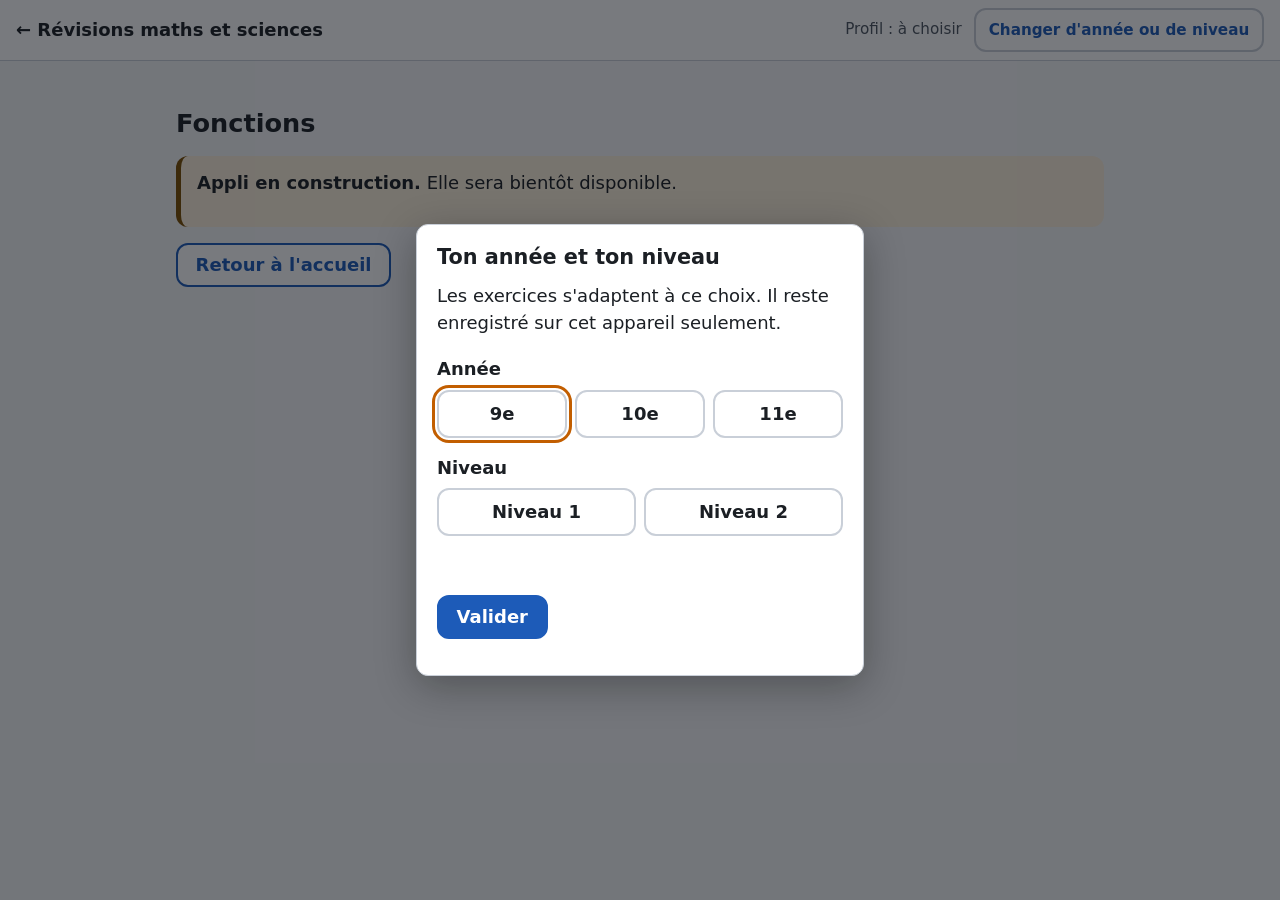
==== fonctions/index.html @ a18d1c78 "Structure commune du site de révisions Page d'accueil, styles communs (clair/sombre), choix du profi" ====
<!doctype html>
<html lang="fr-CH">
<head>
  <meta charset="utf-8">
  <meta name="viewport" content="width=device-width, initial-scale=1">
  <meta name="referrer" content="no-referrer">
  <title>Fonctions – Révisions</title>
  <link rel="stylesheet" href="../assets/commun.css">
</head>
<body>
  <a class="lien-evitement" href="#contenu">Aller au contenu</a>
  <header class="entete">
    <a class="entete-titre" href="../">← Révisions maths et sciences</a>
    <div data-profil></div>
  </header>

  <main id="contenu" class="page">
    <h1>Fonctions</h1>
    <div class="retour info">
      <p><strong>Appli en construction.</strong> Elle sera bientôt disponible.</p>
    </div>
    <p><a class="bouton-secondaire" href="../">Retour à l'accueil</a></p>
  </main>

  <script src="../assets/profil.js"></script>
</body>
</html>
---- assets/commun.css ----
/*
 * commun.css — styles partagés de toutes les applis
 * --------------------------------------------------
 * Mobile d'abord (utilisable dès 360 px), thème clair/sombre automatique,
 * zones de clic d'au moins 44 px, focus clavier visible.
 *
 * Classes utiles :
 *   .entete, .entete-titre, [data-profil]   en-tête commun (profil.js le remplit)
 *   .page                                   contenu centré
 *   .section, .grille-cartes, .carte        page d'accueil, listes
 *   .bouton, .bouton-secondaire, .bouton-discret
 *   .champ                                  zone de saisie
 *   .retour.juste / .retour.faux / .retour.info   message après une réponse
 *   .etiquette                              petite pastille (« 10e », « niveau 2 »)
 *   .aide-memoire                           encadré de rappel
 *   .visuellement-cache                     texte pour lecteurs d'écran
 */

/* ---------- Jetons de couleur ---------- */
:root {
  color-scheme: light dark;
  --fond: #f5f6f8;
  --surface: #ffffff;
  --surface-2: #eef1f5;
  --texte: #1b1f24;
  --texte-doux: #4d5560;
  --bordure: #c9cfd8;
  --accent: #1d5bb8;          /* bleu maths : contraste ≈ 6:1 sur blanc */
  --accent-texte: #ffffff;
  --accent-doux: #e3ecfa;
  --sciences: #1b6e45;        /* vert sciences */
  --sciences-doux: #e1f2e8;
  --juste: #1b6e3a;
  --juste-doux: #e3f4e8;
  --faux: #b0261b;
  --faux-doux: #fbe7e5;
  --info: #7a4d00;
  --info-doux: #fdf1dc;
  --focus: #c25e00;
  --ombre: 0 1px 2px rgba(20, 30, 50, .08), 0 2px 8px rgba(20, 30, 50, .06);

  --rayon: 12px;
  --espace: 1rem;
  --police: system-ui, -apple-system, "Segoe UI", Roboto, "Helvetica Neue", Arial, sans-serif;
  --police-maths: "Cambria Math", "STIX Two Math", "Latin Modern Math", Cambria, Georgia, serif;
}

@media (prefers-color-scheme: dark) {
  :root {
    --fond: #13161b;
    --surface: #1d2128;
    --surface-2: #272c35;
    --texte: #e9ecf0;
    --texte-doux: #b1b8c3;
    --bordure: #434b57;
    --accent: #8db8ff;
    --accent-texte: #0d1626;
    --accent-doux: #1e2c44;
    --sciences: #74d39f;
    --sciences-doux: #183327;
    --juste: #7fd99c;
    --juste-doux: #173323;
    --faux: #ff9d93;
    --faux-doux: #3b1d1b;
    --info: #f3c06b;
    --info-doux: #362a15;
    --focus: #ffb35c;
    --ombre: 0 1px 2px rgba(0, 0, 0, .4);
  }
}

/* ---------- Base ---------- */
*, *::before, *::after { box-sizing: border-box; }
[hidden] { display: none !important; }

html {
  -webkit-text-size-adjust: 100%;
  text-size-adjust: 100%;
}

body {
  margin: 0;
  min-height: 100vh;
  background: var(--fond);
  color: var(--texte);
  font-family: var(--police);
  font-size: 1.125rem;          /* 18 px : très lisible sur téléphone */
  line-height: 1.55;
  overflow-wrap: break-word;
  overflow-x: hidden;
}

h1, h2, h3 { line-height: 1.25; margin: 1.2em 0 .5em; }
h1 { font-size: 1.6rem; }
h2 { font-size: 1.3rem; }
h3 { font-size: 1.12rem; }
p { margin: 0 0 1em; }

a { color: var(--accent); text-underline-offset: .15em; }
img, svg, canvas, video { max-width: 100%; height: auto; }

:focus-visible {
  outline: 3px solid var(--focus);
  outline-offset: 2px;
  border-radius: 4px;
}

.maths { font-family: var(--police-maths); font-size: 1.1em; }

.visuellement-cache {
  position: absolute !important;
  width: 1px; height: 1px;
  margin: -1px; padding: 0; border: 0;
  overflow: hidden; clip: rect(0 0 0 0); white-space: nowrap;
}

.lien-evitement {
  position: absolute; left: .5rem; top: -4rem;
  background: var(--surface); color: var(--texte);
  padding: .6rem 1rem; border-radius: var(--rayon); z-index: 10;
}
.lien-evitement:focus { top: .5rem; }

/* ---------- En-tête commun ---------- */
.entete {
  display: flex;
  flex-wrap: wrap;
  align-items: center;
  justify-content: space-between;
  gap: .5rem 1rem;
  padding: .5rem var(--espace);
  background: var(--surface);
  border-bottom: 1px solid var(--bordure);
}
.entete-titre {
  display: inline-flex;
  align-items: center;
  min-height: 44px;
  font-weight: 700;
  color: var(--texte);
  text-decoration: none;
}
.entete-titre:hover { text-decoration: underline; }

.profil-zone {
  display: flex;
  flex-wrap: wrap;
  align-items: center;
  gap: .25rem .75rem;
}
.profil-actuel { color: var(--texte-doux); font-size: .95rem; }
.profil-actuel strong { color: var(--texte); }

/* ---------- Mise en page ---------- */
.page {
  width: 100%;
  max-width: 60rem;
  margin: 0 auto;
  padding: var(--espace);
}
.intro { color: var(--texte-doux); }

.section { margin-top: 1.5rem; }
.section > h2 { display: flex; align-items: center; gap: .5rem; }
.section > h2::before {
  content: "";
  width: .5rem; height: 1.2em;
  border-radius: 4px;
  background: var(--accent);
}
.section-sciences > h2::before { background: var(--sciences); }

.grille-cartes {
  display: grid;
  grid-template-columns: 1fr;
  gap: var(--espace);
  list-style: none;
  margin: 0; padding: 0;
}
@media (min-width: 40rem) {
  .grille-cartes { grid-template-columns: repeat(2, 1fr); }
}
@media (min-width: 60rem) {
  .grille-cartes { grid-template-columns: repeat(3, 1fr); }
}

.carte {
  position: relative;
  display: flex;
  flex-direction: column;
  gap: .35rem;
  padding: 1rem 1.1rem;
  background: var(--surface);
  border: 1px solid var(--bordure);
  border-left: 6px solid var(--accent);
  border-radius: var(--rayon);
  box-shadow: var(--ombre);
}
.section-sciences .carte { border-left-color: var(--sciences); }
.carte h3 { margin: 0; font-size: 1.15rem; }
.carte p { margin: 0; color: var(--texte-doux); font-size: 1rem; }
.carte a {
  color: var(--texte);
  text-decoration: none;
}
/* toute la carte est cliquable */
.carte a::after { content: ""; position: absolute; inset: 0; border-radius: var(--rayon); }
.carte:hover { border-color: var(--accent); }
.section-sciences .carte:hover { border-color: var(--sciences); }
.carte:focus-within { outline: 3px solid var(--focus); outline-offset: 2px; }
.carte a:focus-visible { outline: none; }

.etiquette {
  display: inline-block;
  padding: .05rem .55rem;
  border-radius: 999px;
  background: var(--surface-2);
  color: var(--texte);
  font-size: .85rem;
  font-weight: 600;
}

.aide-memoire {
  padding: .9rem 1rem;
  margin: 1rem 0;
  background: var(--info-doux);
  border-left: 5px solid var(--info);
  border-radius: var(--rayon);
}

/* ---------- Boutons ---------- */
.bouton, .bouton-secondaire, .bouton-discret {
  display: inline-flex;
  align-items: center;
  justify-content: center;
  gap: .4rem;
  min-height: 44px;
  min-width: 44px;
  padding: .55rem 1.1rem;
  border-radius: var(--rayon);
  border: 2px solid var(--accent);
  font: inherit;
  font-weight: 600;
  line-height: 1.2;
  text-align: center;
  text-decoration: none;
  cursor: pointer;
  touch-action: manipulation;
  -webkit-tap-highlight-color: transparent;
}
.bouton { background: var(--accent); color: var(--accent-texte); }
.bouton:hover { filter: brightness(1.08); }
.bouton-secondaire { background: var(--surface); color: var(--accent); }
.bouton-secondaire:hover { background: var(--accent-doux); }
.bouton-discret {
  background: transparent; color: var(--accent);
  border-color: var(--bordure);
  font-size: .95rem;
  padding: .45rem .8rem;
}
.bouton-discret:hover { background: var(--accent-doux); }
button:disabled { opacity: .5; cursor: not-allowed; }

.actions { display: flex; flex-wrap: wrap; gap: .6rem; margin: 1rem 0; }

/* ---------- Saisie ---------- */
.champ {
  display: block;
  width: 100%;
  min-height: 48px;
  padding: .55rem .8rem;
  font: inherit;
  font-size: 1.25rem;
  color: var(--texte);
  background: var(--surface);
  border: 2px solid var(--bordure);
  border-radius: var(--rayon);
}
.champ:focus { border-color: var(--accent); }
.champ:focus-visible { outline-offset: 1px; }

/* ---------- Retours après une réponse ---------- */
.retour {
  padding: .8rem 1rem;
  margin: 1rem 0;
  border-radius: var(--rayon);
  border-left: 5px solid var(--bordure);
  background: var(--surface-2);
}
.retour:empty { display: none; }
.retour.juste { background: var(--juste-doux); border-color: var(--juste); }
.retour.faux  { background: var(--faux-doux);  border-color: var(--faux); }
.retour.info  { background: var(--info-doux);  border-color: var(--info); }
.retour.juste strong:first-child { color: var(--juste); }
.retour.faux strong:first-child  { color: var(--faux); }

/* ---------- Fenêtre de choix du profil (profil.js) ---------- */
.profil-dialogue {
  width: min(28rem, calc(100vw - 2rem));
  max-height: calc(100vh - 2rem);
  overflow: auto;
  padding: 1.25rem;
  color: var(--texte);
  background: var(--surface);
  border: 1px solid var(--bordure);
  border-radius: var(--rayon);
  box-shadow: 0 10px 40px rgba(0, 0, 0, .3);
}
.profil-dialogue::backdrop { background: rgba(10, 14, 20, .55); }
.profil-dialogue h2 { margin-top: 0; }
.profil-dialogue fieldset {
  border: 0; margin: 0 0 1rem; padding: 0;
}
.profil-dialogue legend { font-weight: 700; margin-bottom: .4rem; padding: 0; }
.choix-groupe { display: flex; flex-wrap: wrap; gap: .5rem; }
.choix {
  position: relative;
  flex: 1 1 4rem;
}
.choix input { position: absolute; opacity: 0; inset: 0; margin: 0; cursor: pointer; }
.choix span {
  display: flex; align-items: center; justify-content: center;
  min-height: 48px;
  padding: .4rem .6rem;
  border: 2px solid var(--bordure);
  border-radius: var(--rayon);
  font-weight: 600;
  text-align: center;
}
.choix input:checked + span {
  border-color: var(--accent);
  background: var(--accent-doux);
  box-shadow: inset 0 0 0 1px var(--accent);
}
.choix input:checked + span::before { content: "✓ "; white-space: pre; }
.choix input:focus-visible + span { outline: 3px solid var(--focus); outline-offset: 2px; }
.profil-message { color: var(--faux); min-height: 1.5em; margin: 0 0 .5rem; }

/* ---------- Clavier mathématique (clavier.js) ---------- */
.clavier {
  display: grid;
  grid-template-columns: repeat(6, minmax(0, 1fr));
  gap: .4rem;
  margin-top: .6rem;
  padding: .5rem;
  background: var(--surface-2);
  border-radius: var(--rayon);
  user-select: none;
  -webkit-user-select: none;
}
.clavier button {
  min-height: 48px;
  min-width: 0;
  padding: 0;
  font: inherit;
  font-family: var(--police-maths);
  font-size: 1.3rem;
  color: var(--texte);
  background: var(--surface);
  border: 1px solid var(--bordure);
  border-radius: 10px;
  cursor: pointer;
  touch-action: manipulation;
  -webkit-tap-highlight-color: transparent;
}
.clavier button:hover { background: var(--accent-doux); }
.clavier button:active { transform: translateY(1px); }
.clavier .touche-op { color: var(--accent); font-weight: 700; }
.clavier .touche-lettre { font-style: italic; }
.clavier .touche-effacer { font-family: var(--police); font-size: 1.1rem; }
.clavier .touche-valider {
  font-family: var(--police);
  font-size: 1rem;
  font-weight: 700;
  color: var(--accent-texte);
  background: var(--accent);
  border-color: var(--accent);
}
.clavier .touche-valider:hover { background: var(--accent); filter: brightness(1.08); }

.apercu {
  min-height: 2.2em;
  margin-top: .4rem;
  padding: .2rem .4rem;
  font-family: var(--police-maths);
  font-size: 1.3rem;
  color: var(--texte);
}
.apercu:empty::before { content: "\00a0"; }
.apercu .periode { text-decoration: overline; }

/* ---------- Pied de page ---------- */
.pied {
  max-width: 60rem;
  margin: 2rem auto 0;
  padding: 1rem var(--espace) 2rem;
  color: var(--texte-doux);
  font-size: .9rem;
  border-top: 1px solid var(--bordure);
}

/* ---------- Mouvement réduit ---------- */
@media (prefers-reduced-motion: reduce) {
  *, *::before, *::after {
    animation-duration: .001ms !important;
    animation-iteration-count: 1 !important;
    transition-duration: .001ms !important;
    scroll-behavior: auto !important;
  }
}
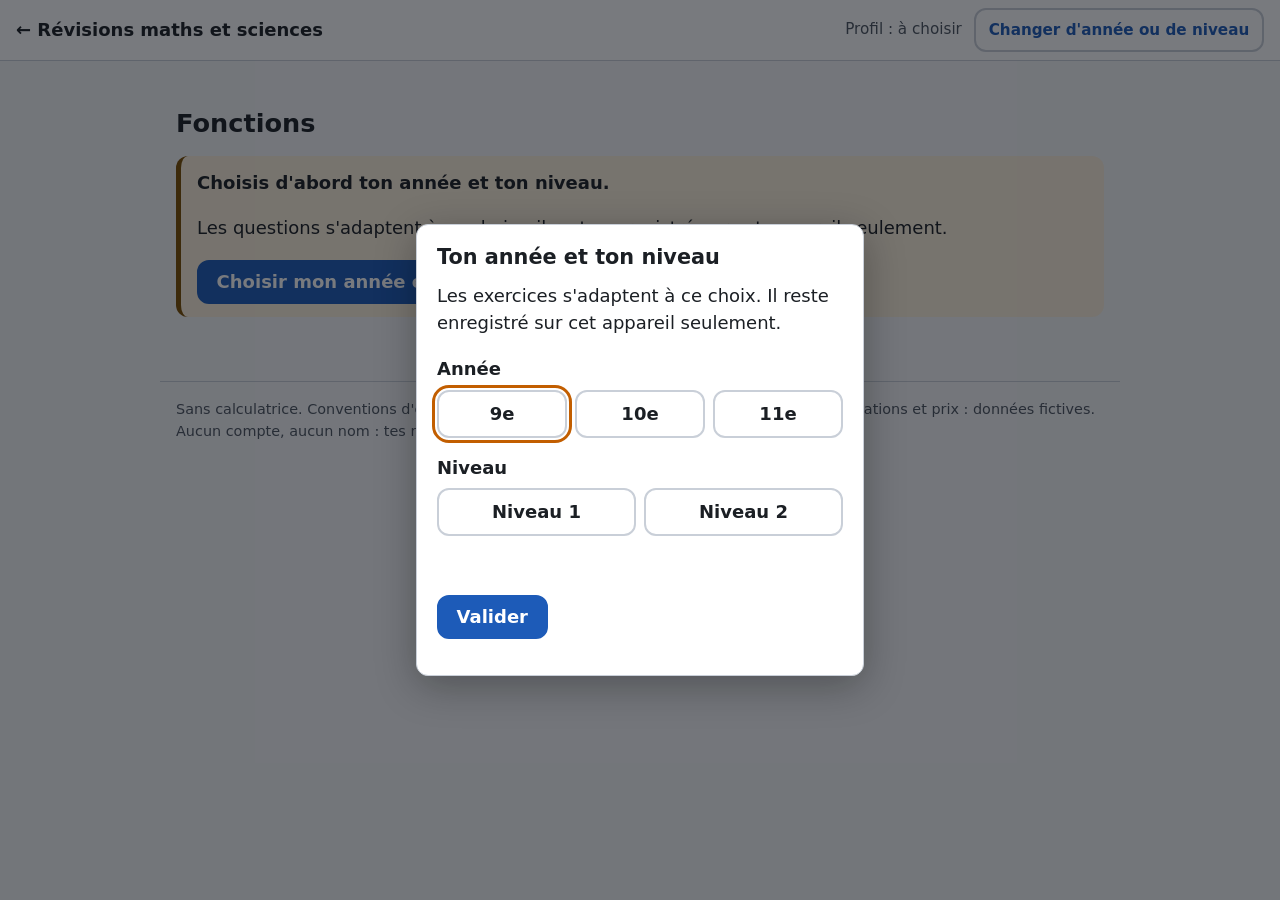
==== commit 723c192e: "Fonctions : module A complet (interface, tests de la logique et de l'interface) - bonne réponse « to" ====
--- a/fonctions/index.html
+++ b/fonctions/index.html
@@ -4,8 +4,10 @@
   <meta charset="utf-8">
   <meta name="viewport" content="width=device-width, initial-scale=1">
   <meta name="referrer" content="no-referrer">
+  <meta name="description" content="Révision des fonctions pour le Cycle 3 : tableaux de valeurs, graphiques, proportionnalité, fonctions affines, linéaires et constantes.">
   <title>Fonctions – Révisions</title>
   <link rel="stylesheet" href="../assets/commun.css">
+  <link rel="stylesheet" href="fonctions.css">
 </head>
 <body>
   <a class="lien-evitement" href="#contenu">Aller au contenu</a>
@@ -16,12 +18,24 @@
 
   <main id="contenu" class="page">
     <h1>Fonctions</h1>
-    <div class="retour info">
-      <p><strong>Appli en construction.</strong> Elle sera bientôt disponible.</p>
+    <div id="appli">
+      <noscript>
+        <div class="retour info"><p>Cette appli a besoin de JavaScript pour fonctionner.</p></div>
+      </noscript>
     </div>
-    <p><a class="bouton-secondaire" href="../">Retour à l'accueil</a></p>
   </main>
 
+  <footer class="pied">
+    <p>Sans calculatrice. Conventions d'écriture de l'Aide-mémoire Mathématiques 9-10-11 (CIIP).
+      Situations et prix : données fictives. Aucun compte, aucun nom : tes réglages et tes réussites restent uniquement sur cet appareil.</p>
+  </footer>
+
   <script src="../assets/profil.js"></script>
+  <script src="../assets/maths.js"></script>
+  <script src="../assets/clavier.js"></script>
+  <script src="js/outils.js"></script>
+  <script src="js/module-a.js"></script>
+  <script src="js/catalogue.js"></script>
+  <script src="js/app.js"></script>
 </body>
 </html>
--- a/assets/commun.css
+++ b/assets/commun.css
@@ -14,6 +14,7 @@
  *   .etiquette                              petite pastille (« 10e », « niveau 2 »)
  *   .aide-memoire                           encadré de rappel
  *   .visuellement-cache                     texte pour lecteurs d'écran
+ *   .periode, .frac                         période barrée, fraction empilée (Maths.html)
  */
 
 /* ---------- Jetons de couleur ---------- */
@@ -387,7 +388,26 @@
   color: var(--texte);
 }
 .apercu:empty::before { content: "\00a0"; }
-.apercu .periode { text-decoration: overline; }
+
+/* ---------- Écriture mathématique (Maths.html, aperçu du clavier) ---------- */
+/* Période d'une écriture décimale : 1,18 avec une barre sur 18 */
+.periode {
+  text-decoration: overline;
+  text-decoration-thickness: .08em;
+  text-underline-offset: 0;
+}
+/* Fraction empilée : <span class="frac"><span>3</span><span>4</span></span> */
+.frac {
+  display: inline-flex;
+  flex-direction: column;
+  align-items: center;
+  vertical-align: middle;
+  margin: 0 .1em;
+  font-size: .9em;
+  line-height: 1.15;
+}
+.frac > span { padding: 0 .15em; }
+.frac > span:first-child { border-bottom: .08em solid currentColor; }
 
 /* ---------- Pied de page ---------- */
 .pied {
--- a/fonctions/fonctions.css
+++ b/fonctions/fonctions.css
@@ -0,0 +1,213 @@
+/*
+ * fonctions/fonctions.css — styles propres à l'appli « Fonctions »
+ * (complète assets/commun.css ; couleurs = variables communes, clair et sombre)
+ */
+
+.petit { font-size: .95rem; color: var(--texte-doux); }
+
+/* ---------- Choix du module ---------- */
+.modules li { list-style: none; }
+.carte-module {
+  display: flex;
+  flex-direction: column;
+  gap: .35rem;
+  width: 100%;
+  height: 100%;
+  padding: 1rem 1.1rem;
+  text-align: left;
+  font: inherit;
+  color: var(--texte);
+  background: var(--surface);
+  border: 1px solid var(--bordure);
+  border-left: 6px solid var(--accent);
+  border-radius: var(--rayon);
+  box-shadow: var(--ombre);
+  cursor: pointer;
+}
+.carte-module:hover { border-color: var(--accent); }
+.carte-module-titre { font-weight: 700; font-size: 1.1rem; }
+.carte-module-texte { color: var(--texte-doux); font-size: 1rem; }
+.carte-module-info { font-size: .9rem; color: var(--accent); font-weight: 600; }
+
+/* ---------- Réglages ---------- */
+.groupe-objectifs {
+  margin: 0 0 1rem;
+  padding: .6rem .8rem;
+  border: 1px solid var(--bordure);
+  border-radius: var(--rayon);
+  background: var(--surface);
+}
+.groupe-objectifs legend { font-weight: 700; padding: 0 .3rem; }
+.groupe-plusLoin { border-style: dashed; }
+.objectif {
+  display: flex;
+  align-items: flex-start;
+  gap: .6rem;
+  padding: .45rem .2rem;
+  min-height: 44px;
+  cursor: pointer;
+  border-bottom: 1px solid var(--surface-2);
+}
+.objectif:last-child { border-bottom: 0; }
+.objectif input { width: 1.3rem; height: 1.3rem; margin-top: .2rem; flex: none; accent-color: var(--accent); }
+.objectif-texte { display: flex; flex-direction: column; min-width: 0; }
+.objectif-titre { font-weight: 600; }
+.objectif-info { font-size: .88rem; color: var(--texte-doux); }
+.actions-petites { margin-top: 0; }
+
+.bloc-difficulte {
+  margin: 1rem 0;
+  padding: .8rem 1rem;
+  background: var(--surface);
+  border: 1px solid var(--bordure);
+  border-radius: var(--rayon);
+}
+.bloc-difficulte > label { font-weight: 700; display: block; margin-bottom: .3rem; }
+.curseur-ligne { display: flex; align-items: center; gap: .6rem; }
+.curseur-ligne input[type=range] { flex: 1; min-width: 0; height: 44px; accent-color: var(--accent); }
+.difficulte-texte { margin: .3rem 0 0; color: var(--texte-doux); font-size: .95rem; }
+.message-erreur { color: var(--faux); min-height: 1.4em; margin: 0; }
+
+/* ---------- Question ---------- */
+.question-entete { display: flex; align-items: center; gap: .8rem; flex-wrap: wrap; }
+.avancement { margin: 0; font-weight: 700; }
+.barre-avancement {
+  flex: 1 1 8rem;
+  height: .6rem;
+  background: var(--surface-2);
+  border-radius: 999px;
+  overflow: hidden;
+}
+.barre-avancement span { display: block; height: 100%; background: var(--accent); }
+.etiquettes { display: flex; flex-wrap: wrap; gap: .35rem; margin: .6rem 0; }
+.etiquette-objectif { font-weight: 500; }
+.etiquette-plus-loin { background: var(--info-doux); color: var(--info); margin-left: .4rem; }
+
+.question {
+  padding: 1rem;
+  background: var(--surface);
+  border: 1px solid var(--bordure);
+  border-radius: var(--rayon);
+  box-shadow: var(--ombre);
+}
+.enonce p { margin-bottom: .6rem; }
+.calcul {
+  font-size: 1.35rem;
+  text-align: center;
+  margin: .8rem 0;
+  overflow-x: auto;
+  overflow-y: hidden;
+  padding: .2rem 0;
+}
+.consigne { color: var(--texte-doux); font-size: 1rem; }
+.calcul-eleve {
+  margin: .4rem 0 .8rem;
+  padding: .6rem .8rem .6rem 2.2rem;
+  background: var(--surface-2);
+  border-radius: var(--rayon);
+  font-size: 1.15rem;
+  overflow-x: auto;
+}
+.calcul-eleve li { margin: .2rem 0; }
+mark.signe-cible {
+  background: var(--info-doux);
+  color: var(--texte);
+  outline: 2px solid var(--info);
+  border-radius: 3px;
+  padding: 0 .15em;
+}
+
+.ligne-champ { display: flex; align-items: center; gap: .5rem; }
+.ligne-champ .champ { flex: 1; min-width: 0; }
+.suffixe { font-weight: 600; white-space: nowrap; }
+
+.choix-reponses { border: 0; margin: 0; padding: 0; display: grid; gap: .5rem; }
+.option {
+  position: relative;
+  display: flex;
+  align-items: center;
+  gap: .6rem;
+  min-height: 48px;
+  padding: .5rem .8rem;
+  border: 2px solid var(--bordure);
+  border-radius: var(--rayon);
+  background: var(--surface);
+  cursor: pointer;
+}
+.option input { width: 1.2rem; height: 1.2rem; flex: none; accent-color: var(--accent); }
+.option:has(input:checked) { border-color: var(--accent); background: var(--accent-doux); }
+.option:has(input:focus-visible) { outline: 3px solid var(--focus); outline-offset: 2px; }
+.option-juste { border-color: var(--juste) !important; background: var(--juste-doux) !important; }
+.option-fausse { border-color: var(--faux) !important; background: var(--faux-doux) !important; }
+.option > span { min-width: 0; overflow-x: auto; }
+
+/* ---------- Correction ---------- */
+.correction {
+  margin-top: 1rem;
+  padding: .6rem .9rem;
+  border: 1px solid var(--bordure);
+  border-radius: var(--rayon);
+  background: var(--surface-2);
+}
+.correction summary { cursor: pointer; font-weight: 700; min-height: 44px; display: flex; align-items: center; }
+.etapes { list-style: none; margin: .4rem 0; padding: 0; }
+.etapes li {
+  display: grid;
+  grid-template-columns: 1fr;
+  gap: .15rem;
+  padding: .5rem 0;
+  border-bottom: 1px solid var(--bordure);
+}
+.etapes li:last-child { border-bottom: 0; }
+.etape-titre { font-weight: 800; font-size: .85rem; letter-spacing: .04em; color: var(--accent); }
+.etape-calcul { font-family: var(--police-maths); font-size: 1.15rem; overflow-x: auto; overflow-y: hidden; }
+@media (min-width: 48rem) {
+  .etapes li { grid-template-columns: 6.5rem 1fr 1fr; align-items: center; column-gap: 1rem; }
+  .etapes .etape-texte:last-child { grid-column: span 2; }
+}
+.verification { margin: .6rem 0 .2rem; }
+.renvoi { margin: .4rem 0 0; font-style: italic; color: var(--texte-doux); }
+
+/* ---------- Bilan ---------- */
+.score { font-size: 1.3rem; }
+.table-defilante { overflow-x: auto; }
+.table-bilan { width: 100%; border-collapse: collapse; background: var(--surface); }
+.table-bilan caption { text-align: left; font-weight: 700; padding: .4rem 0; }
+.table-bilan th, .table-bilan td { padding: .5rem .6rem; border-bottom: 1px solid var(--bordure); text-align: left; }
+.nombre-bilan { white-space: nowrap; font-weight: 700; text-align: right !important; }
+.bilan-ok .nombre-bilan { color: var(--juste); }
+.bilan-ko .nombre-bilan { color: var(--faux); }
+.bilan-moyen .nombre-bilan { color: var(--info); }
+
+
+/* ---------- Spécifique aux fonctions ---------- */
+:root { --courbe-0: #1d5bb8; --courbe-1: #b0261b; --grille: #dfe4ea; }
+@media (prefers-color-scheme: dark) {
+  :root { --courbe-0: #8db8ff; --courbe-1: #ff9d93; --grille: #333a45; }
+}
+.prefixe { font-family: var(--police-maths); font-weight: 600; white-space: nowrap; font-size: 1.15rem; }
+.donnees-fictives { font-size: .85rem; color: var(--texte-doux); font-style: italic; margin-top: 0; }
+.table-defilante { overflow-x: auto; }
+.tableau-valeurs { border-collapse: collapse; margin: .4rem 0 .8rem; font-variant-numeric: tabular-nums; background: var(--surface); }
+.tableau-valeurs caption { text-align: left; font-weight: 700; }
+.tableau-valeurs th, .tableau-valeurs td { border: 1px solid var(--bordure); padding: .35rem .7rem; text-align: center; min-width: 2.6rem; font-family: var(--police-maths); font-size: 1.1rem; }
+.tableau-valeurs th { background: var(--surface-2); }
+.tableau-valeurs .case-vide { color: var(--accent); font-weight: 700; font-family: var(--police); }
+.cadre-graphique { max-width: 28rem; margin: .4rem 0 .8rem; }
+.svg-fonction { display: block; width: 100%; height: auto; }
+.svg-fonction .grille line { stroke: var(--grille); stroke-width: 1; }
+.svg-fonction .axes line { stroke: var(--texte); stroke-width: 1.5; }
+.svg-fonction .axes path { fill: var(--texte); }
+.svg-fonction text { fill: var(--texte-doux); font-size: 13px; font-family: var(--police); }
+.svg-fonction .titre-axe { fill: var(--texte); font-weight: 700; }
+.svg-fonction .courbe { fill: none; stroke: var(--courbe-0); stroke-width: 2.5; }
+.svg-fonction .courbe.c1 { stroke: var(--courbe-1); stroke-dasharray: 7 4; }
+.svg-fonction .point { fill: var(--courbe-0); }
+.svg-fonction .nom-point { fill: var(--texte); font-weight: 700; font-size: 13px; }
+.nom-choix { display: block; font-weight: 700; font-size: .9rem; margin-bottom: .2rem; }
+.choix-graphiques { grid-template-columns: repeat(auto-fit, minmax(15rem, 1fr)); }
+.choix-graphiques .option { align-items: flex-start; }
+.choix-graphiques .option > span { overflow: visible; flex: 1; }
+.choix-graphiques .cadre-graphique { margin: 0; }
+.option .table-defilante { max-width: 100%; }
+.option .tableau-valeurs { margin: .2rem 0; }
